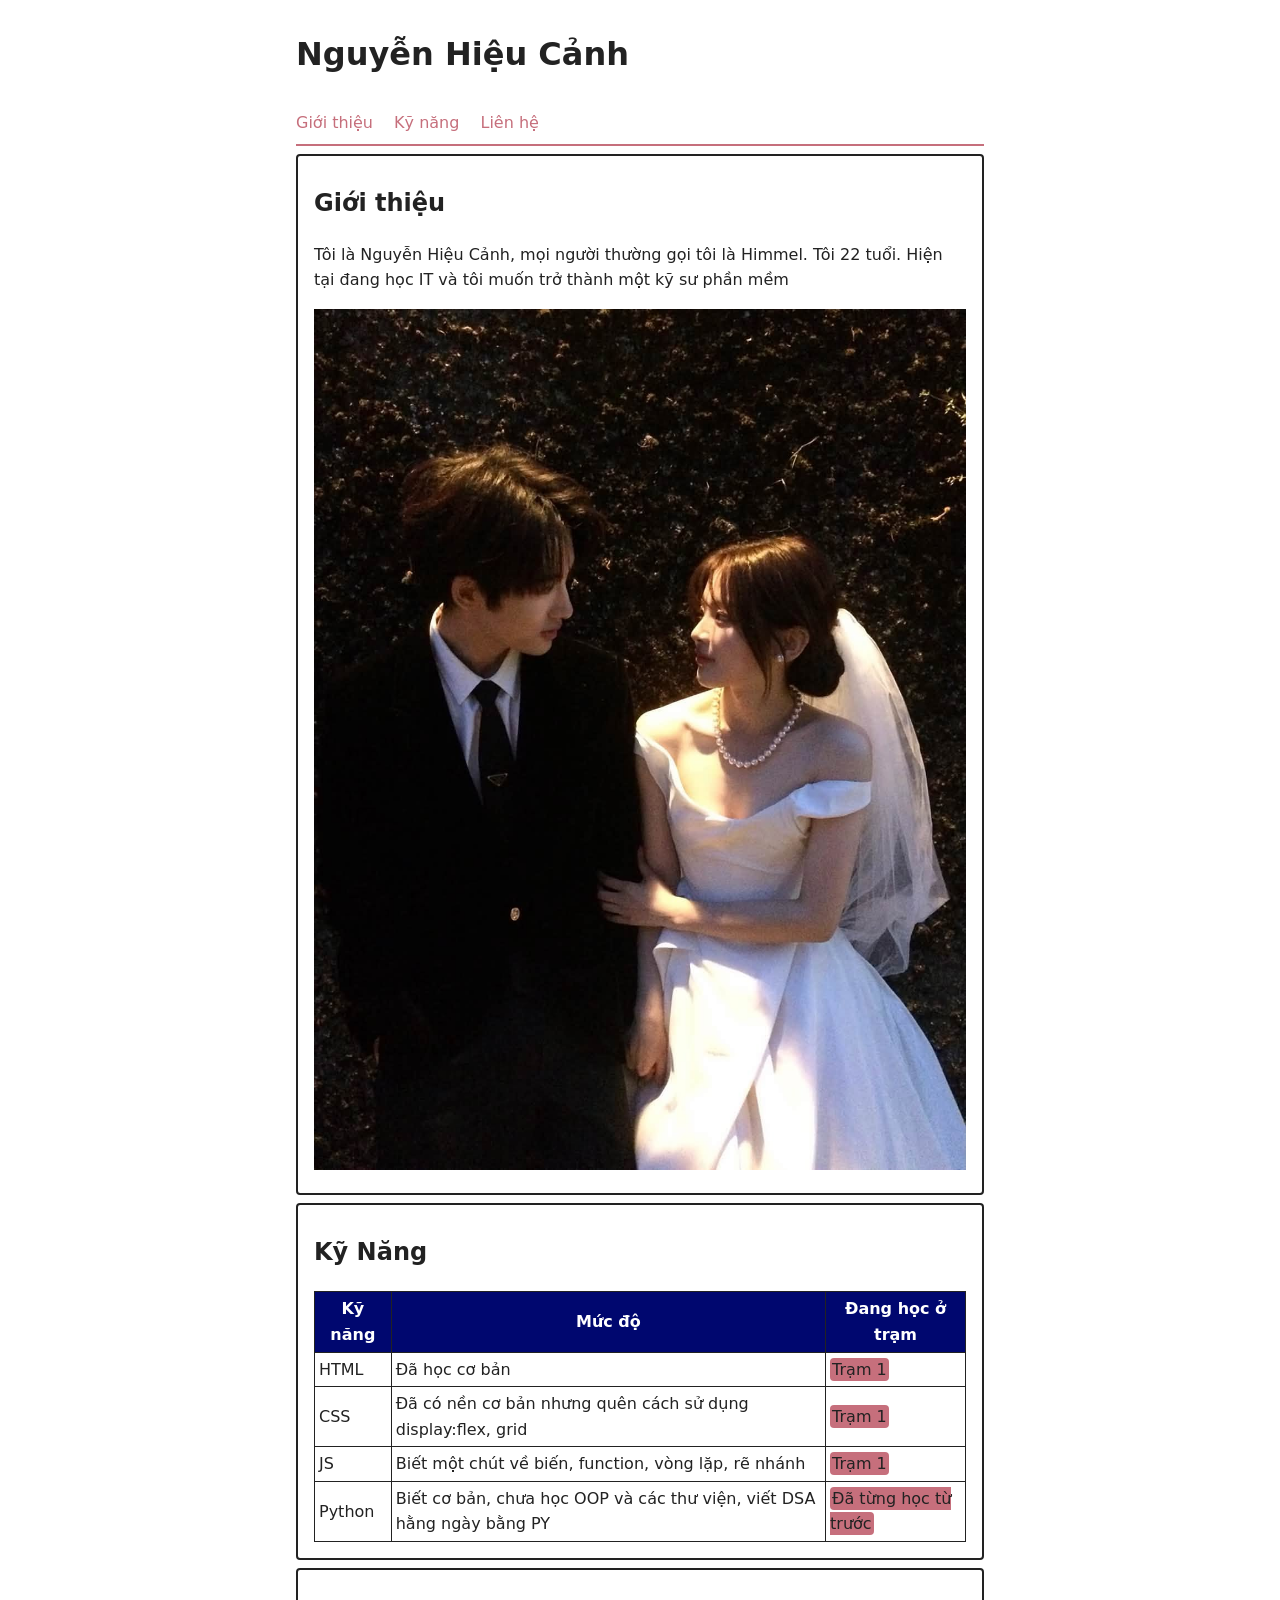
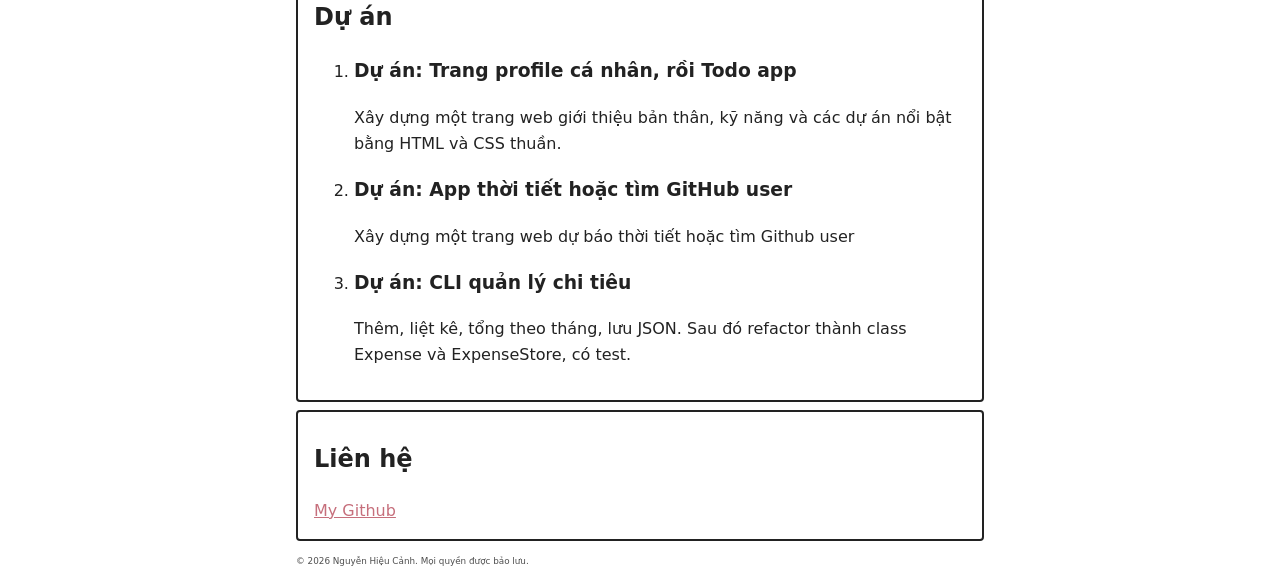
==== 01-html-css-js/bai-02/index.html @ 101b4c17 "Thêm bài 2 và nền tảng CSS cho profile" ====
<!DOCTYPE html>
<html lang="vi">
<head>
  <meta charset="utf-8">
  <meta name="viewport" content="width=device-width, initial-scale=1">
  <title>Profile của tôi</title>
  <link rel="stylesheet" href="style.css">
</head>
<body>
  <header>
    <h1>Nguyễn Hiệu Cảnh</h1>
    <nav>
      <a href="#gioi-thieu">Giới thiệu</a>
      <a href="#ky-nang">Kỹ năng</a>
      <a href="#lien-he">Liên hệ</a>
    </nav>
  </header>

  <main>
    <section id="gioi-thieu">
      <h2>Giới thiệu</h2>
      <p>Tôi là Nguyễn Hiệu Cảnh, mọi người thường gọi tôi là Himmel. Tôi 22 tuổi. Hiện tại đang học IT và tôi muốn trở thành một kỹ sư phần mềm</p>
      <img src="NvM.jpg" alt="Ảnh Trần Nghiễn Châu và Trịnh Vũ">
    </section>

    <section id="ky-nang">
      <h2>Kỹ Năng</h2>
      <table>
        <thead>
          <tr>
            <th>Kỹ năng</th>
            <th>Mức độ</th>
            <th>Đang học ở trạm</th>
          </tr>
        </thead>
        <tbody>
          <tr>
            <td>HTML</td>
            <td>Đã học cơ bản</td>
            <td><span class="tag">Trạm 1</span></td>
          </tr>
          <tr>
            <td>CSS</td>
            <td>Đã có nền cơ bản nhưng quên cách sử dụng display:flex, grid</td>
            <td><span class="tag">Trạm 1</span></td>
          </tr>
          <tr>
            <td>JS</td>
            <td>Biết một chút về biến, function, vòng lặp, rẽ nhánh</td>
            <td><span class="tag">Trạm 1</span></td>
          </tr>
          <tr>
            <td>Python</td>
            <td>Biết cơ bản, chưa học OOP và các thư viện, viết DSA hằng ngày bằng PY</td>
            <td><span class="tag">Đã từng học từ trước</span></td>
          </tr>
        </tbody>
      </table>
    </section>

    <section id="du-an">
      <h2>Dự án</h2>
      <ol>
        <li>
          <article>
            <h3>Dự án: Trang profile cá nhân, rồi Todo app</h3>
            <p>Xây dựng một trang web giới thiệu bản thân, kỹ năng và các dự án nổi bật bằng HTML và CSS thuần.</p>
          </article>
        </li>
        <li>
          <article>
            <h3>Dự án: App thời tiết hoặc tìm GitHub user</h3>
            <p>Xây dựng một trang web dự báo thời tiết hoặc tìm Github user</p>
          </article>
        </li>
        <li>
          <article>
            <h3>Dự án: CLI quản lý chi tiêu</h3>
            <p>Thêm, liệt kê, tổng theo tháng, lưu JSON. Sau đó refactor thành class Expense và ExpenseStore, có test.</p>
          </article>
        </li>
      </ol>
    </section>
    <section id="lien-he">
      <h2>Liên hệ</h2>
      <a href="https://github.com/canhvsduog150604-jpg">My Github</a>
    </section>
  </main>

  <footer>
    <p class="muted"><small>&copy; 2026 Nguyễn Hiệu Cảnh. Mọi quyền được bảo lưu.</small></p>
  </footer>
</body>
</html>
---- 01-html-css-js/bai-02/style.css ----
/* Bài 2: CSS cơ bản cho trang profile */

/* BT1. Nền tảng */
/* TODO: box-sizing: border-box cho mọi phần tử */
/* TODO: body: font chữ, line-height, max-width, căn giữa, padding */
* {
    box-sizing: border-box;
}

body {
    font-family: system-ui, -apple-system, BlinkMacSystemFont, 'Segoe UI', Roboto, Oxygen, Ubuntu, Cantarell, 'Open Sans', 'Helvetica Neue', sans-serif;
    font-size: 1rem;
    line-height: 1.6;
    max-width: 720px;
    margin: 0 auto;
    padding: 8px 16px;
    background-color: var(--mau-nen);
    color: var(--mau-chu);
}


/* BT2. Màu */
/* TODO: :root với ít nhất 3 biến màu: nền, chữ, màu nhấn */
:root {
    --mau-nen: #ffffff;
    --mau-chu: #222222;
    --mau-nhan: #c66f7c;
    --mau-galaxy: #00076f;
    --mau-hover: #fbaeb9;
}

a {
    color: var(--mau-nhan);
}

header {
    border-bottom: 2px solid var(--mau-nhan);
    margin-bottom: 8px;
}

/* BT3. Box model */
/* TODO: section: padding, border, border-radius, margin-bottom */
/* TODO: img: không tràn khung */
/* TODO: bảng: border-collapse, viền và padding cho th/td, nền cho th */
section {
    border: 2px solid var(--mau-chu);
    padding: 8px 16px 16px;
    border-radius: 4px;
    margin-bottom: 8px;
}

img {
    max-width: 100%;
    height: auto;
}

table {
    border-collapse: collapse;
    width: 100%;
}

th, td {
    border: 1px solid var(--mau-chu);
    padding: 4px;
}

th {
    background-color: var(--mau-galaxy);
    color: var(--mau-nen);
}

/* BT4. Thanh điều hướng */
/* TODO: link trong nav: inline-block, padding, bỏ gạch chân */
/* TODO: :hover đổi màu */
nav a {
    text-decoration: none;
    display: inline-block;
    padding: 8px;
}

nav a:first-child {
    padding-left: 0;
}

nav a:hover {
    color: var(--mau-hover);
}


/* BT5. Class */
/* TODO: style cho .muted và .tag */
.muted {
    font-size: .66rem;
    opacity: .8;
}

.tag {
    background-color: var(--mau-nhan);
    padding: 2px;
    border-radius: 4px;
}
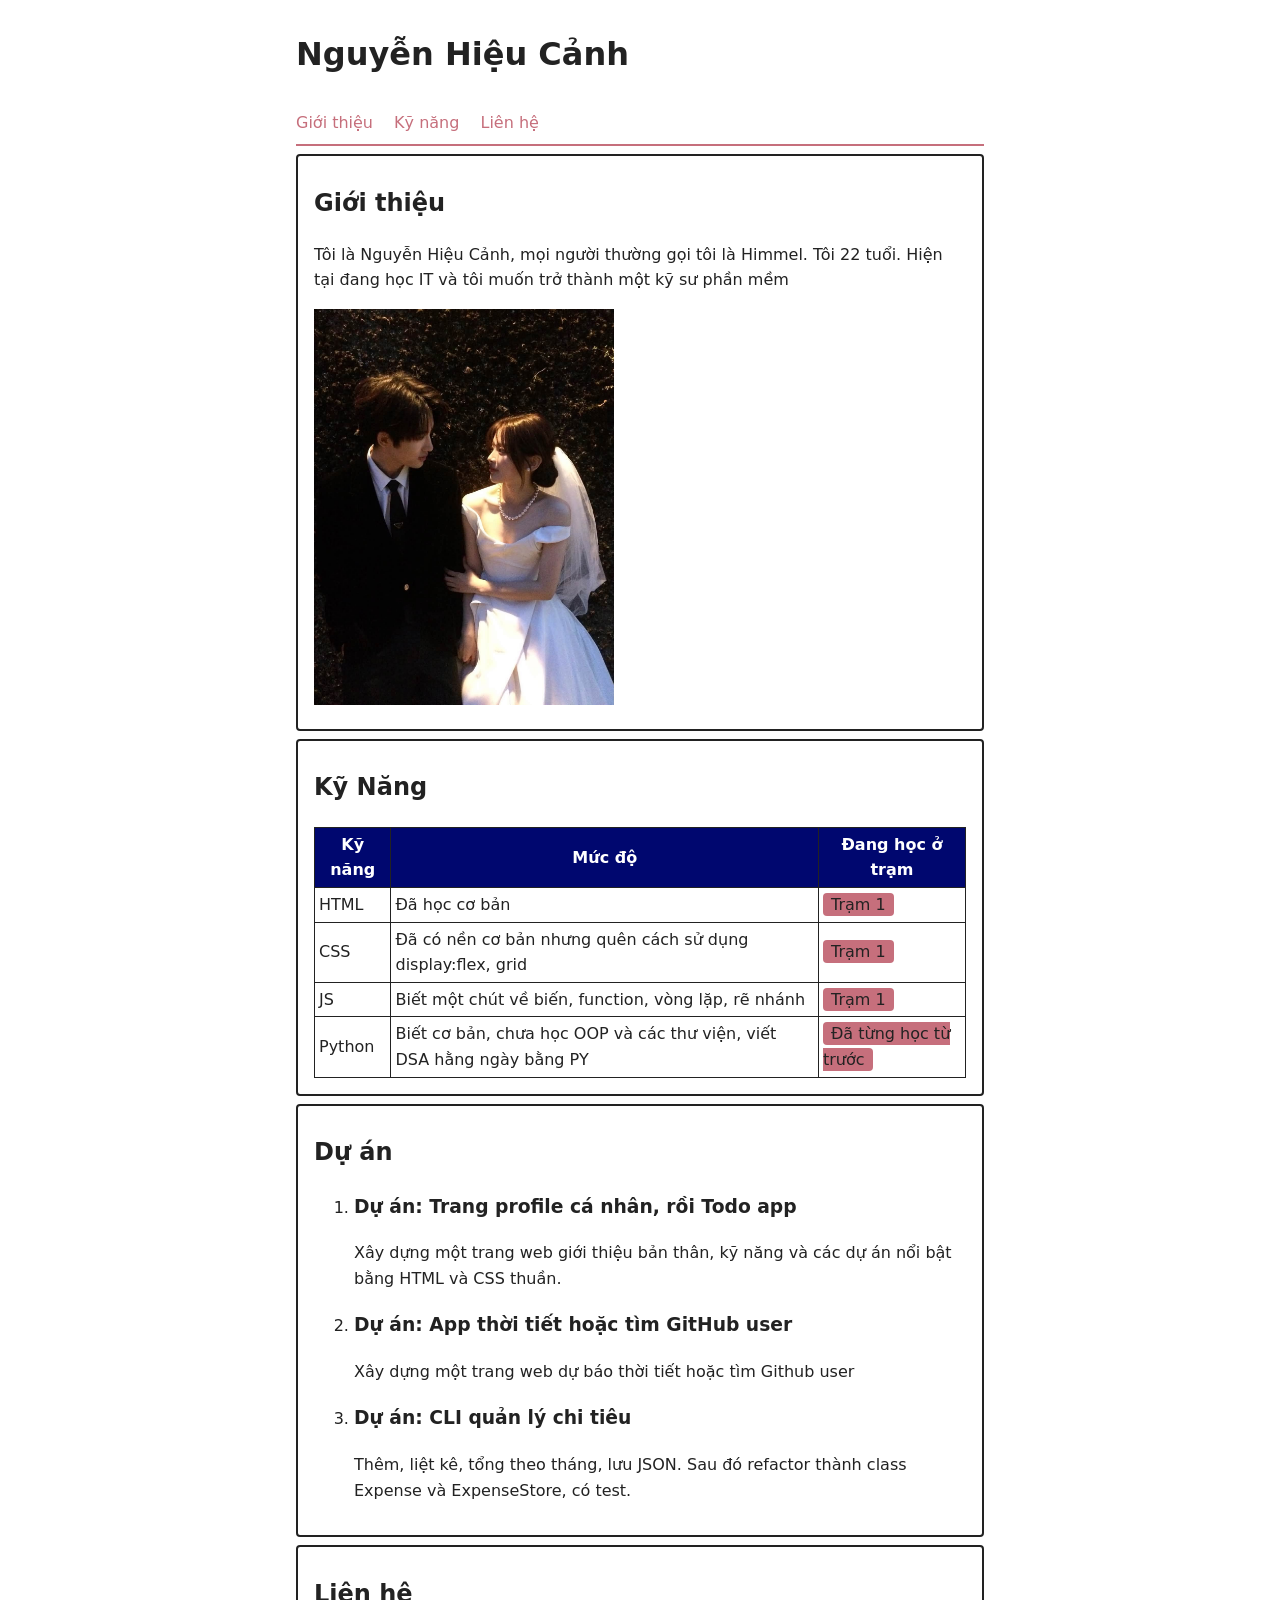
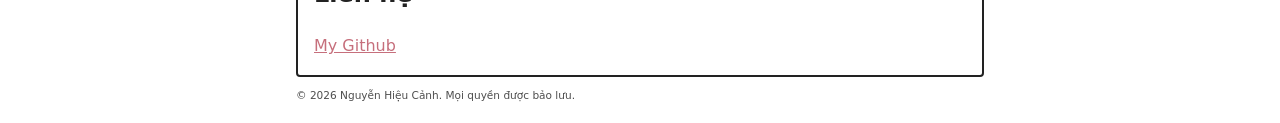
==== commit 2bec0fcb: "edit HTML and CSS again" ====
--- a/01-html-css-js/bai-02/index.html
+++ b/01-html-css-js/bai-02/index.html
@@ -88,7 +88,7 @@
   </main>
 
   <footer>
-    <p class="muted"><small>&copy; 2026 Nguyễn Hiệu Cảnh. Mọi quyền được bảo lưu.</small></p>
+    <p class="muted">&copy; 2026 Nguyễn Hiệu Cảnh. Mọi quyền được bảo lưu.</p>
   </footer>
 </body>
 </html>
--- a/01-html-css-js/bai-02/style.css
+++ b/01-html-css-js/bai-02/style.css
@@ -50,7 +50,7 @@
 }
 
 img {
-    max-width: 100%;
+    max-width: 300px;
     height: auto;
 }
 
@@ -83,7 +83,8 @@
 }
 
 nav a:hover {
-    color: var(--mau-hover);
+    background-color: var(--mau-hover);
+    color: var(--mau-chu)
 }
 
 
@@ -96,6 +97,6 @@
 
 .tag {
     background-color: var(--mau-nhan);
-    padding: 2px;
+    padding: 2px 8px;
     border-radius: 4px;
 }
